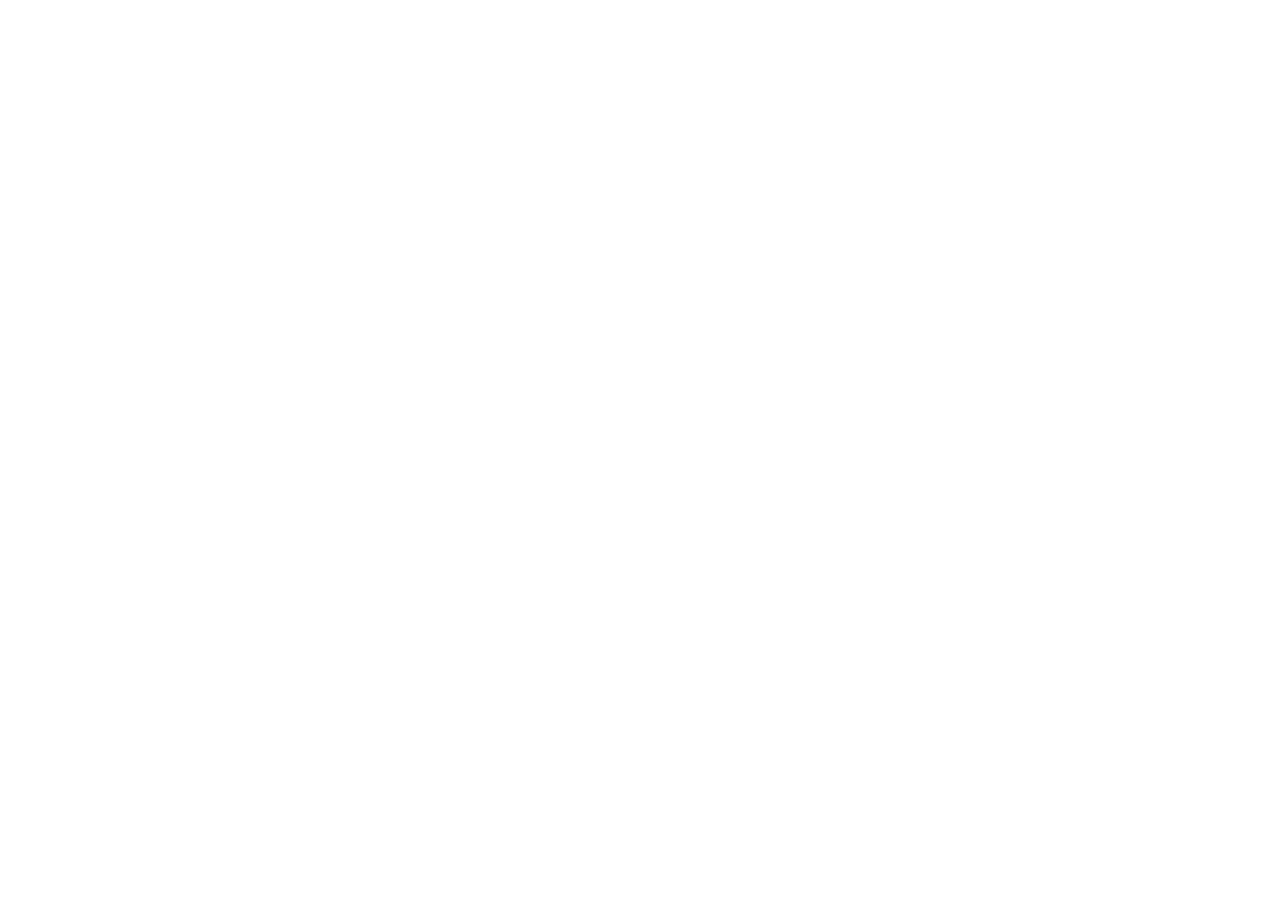
==== index.html @ c882bc3e "se creo repo" ====
<!DOCTYPE html>
<html lang="en">
<head>
    <meta charset="UTF-8">
    <meta name="viewport" content="width=device-width, initial-scale=1.0">
    <link rel="stylesheet" href="style.css">
    <title>Document</title>
</head>
<body>
    
</body>
</html>
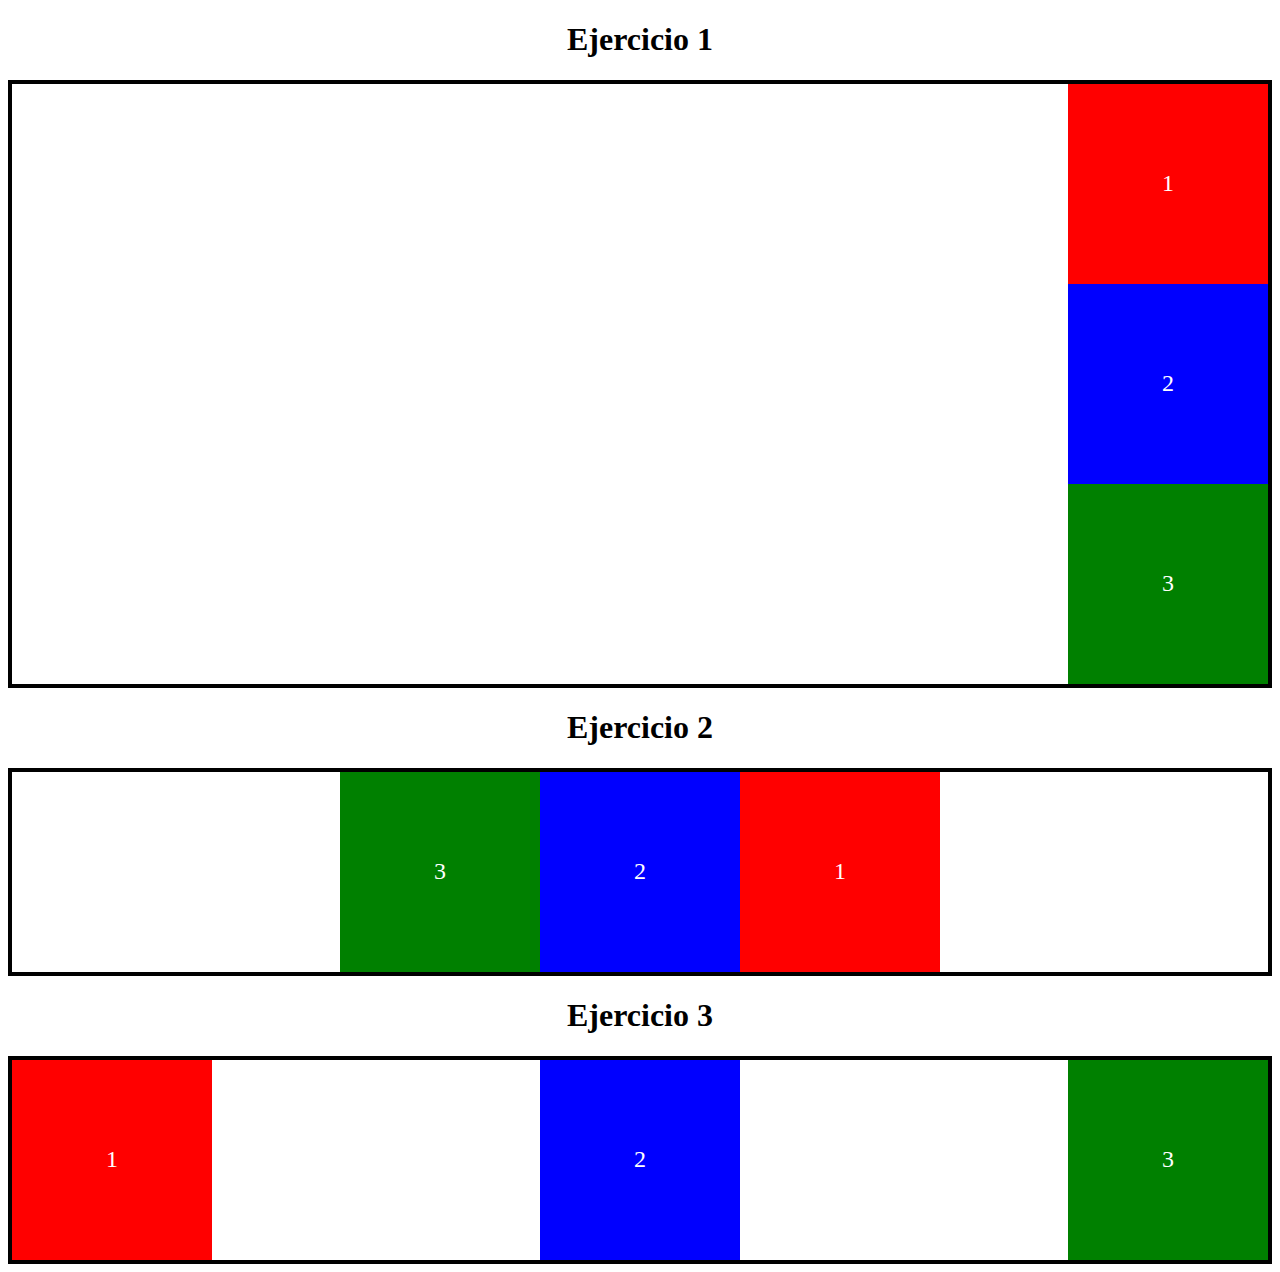
==== commit 1a3319d2: "hecho los 3 ejercicios" ====
--- a/index.html
+++ b/index.html
@@ -7,6 +7,41 @@
     <title>Document</title>
 </head>
 <body>
-    
+    <h1>Ejercicio 1</h1>
+    <div class="ej1">
+        <div class="box1">
+            <p>1</p>
+        </div>
+        <div class="box2">
+            <p>2</p>
+        </div>
+        <div class="box3">
+            <p>3</p>
+        </div>
+    </div>
+    <h1>Ejercicio 2</h1>
+    <div class="ej2">
+        <div class="box1">
+            <p>1</p>
+        </div>
+        <div class="box2">
+            <p>2</p>
+        </div>
+        <div class="box3">
+            <p>3</p>
+        </div>
+    </div>
+    <h1>Ejercicio 3</h1>
+    <div class="ej3">
+        <div class="box1">
+            <p>1</p>
+        </div>
+        <div class="box2">
+            <p>2</p>
+        </div>
+        <div class="box3">
+            <p>3</p>
+        </div>
+    </div>
 </body>
 </html>--- a/style.css
+++ b/style.css
@@ -0,0 +1,51 @@
+h1 {
+    text-align: center;
+}
+
+.ej1 {
+    display: flex;
+    flex-direction: column;
+    align-items: flex-end;
+    border: solid 4px black;
+}
+
+.box1 {
+    background-color: red;
+    width: 200px;
+    height: 200px;
+    align-content: center;
+}
+
+.box2 {
+    background-color: blue;
+    width: 200px;
+    height: 200px;
+    align-content: center;
+}
+
+.box3 {
+    background-color: green;
+    width: 200px;
+    height: 200px;
+    align-content: center;
+}
+
+p {
+    font-size: 24px;
+    text-align: center;
+    color: #ffff;
+}
+
+.ej2 {
+    display: flex;
+    flex-direction: row-reverse;
+    justify-content: center;
+    border: solid 4px black;
+}
+
+.ej3 {
+    display: flex;
+    flex-direction: row;
+    justify-content: space-between;
+    border: solid 4px black;
+}
